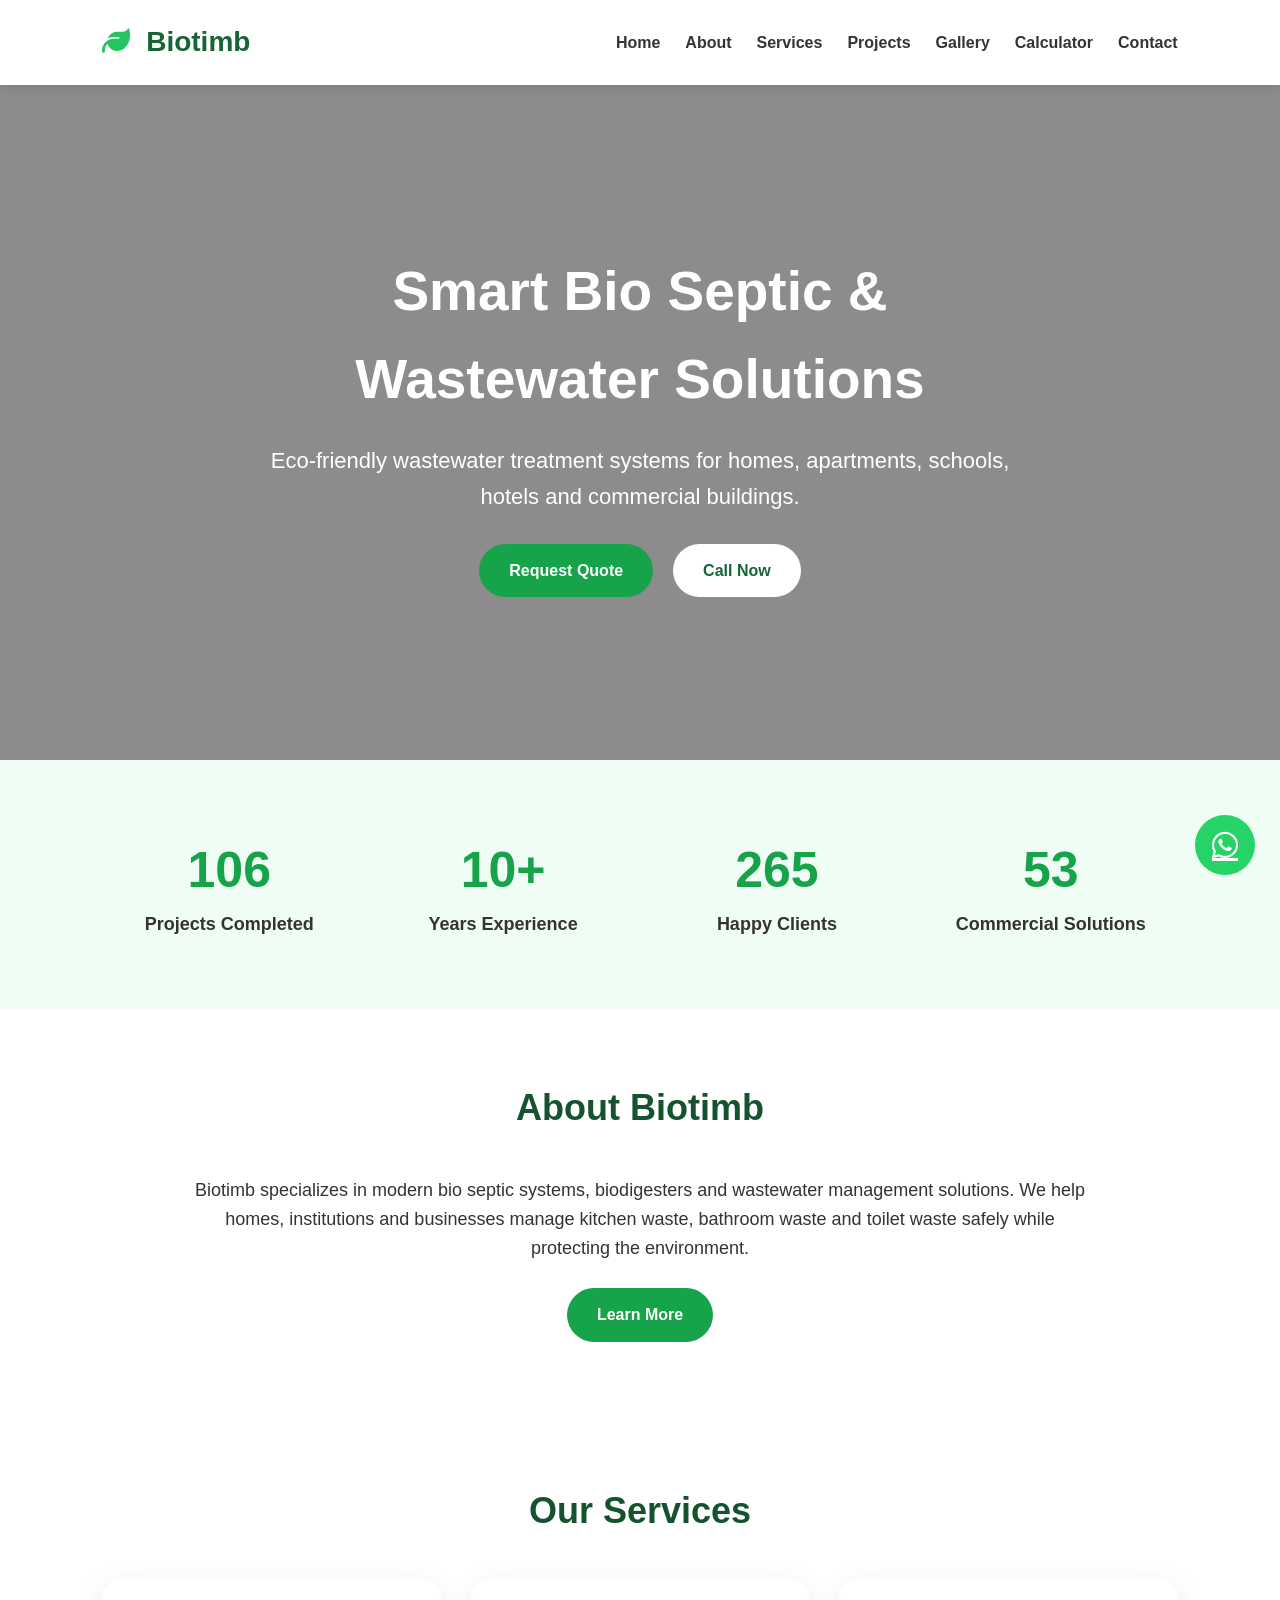
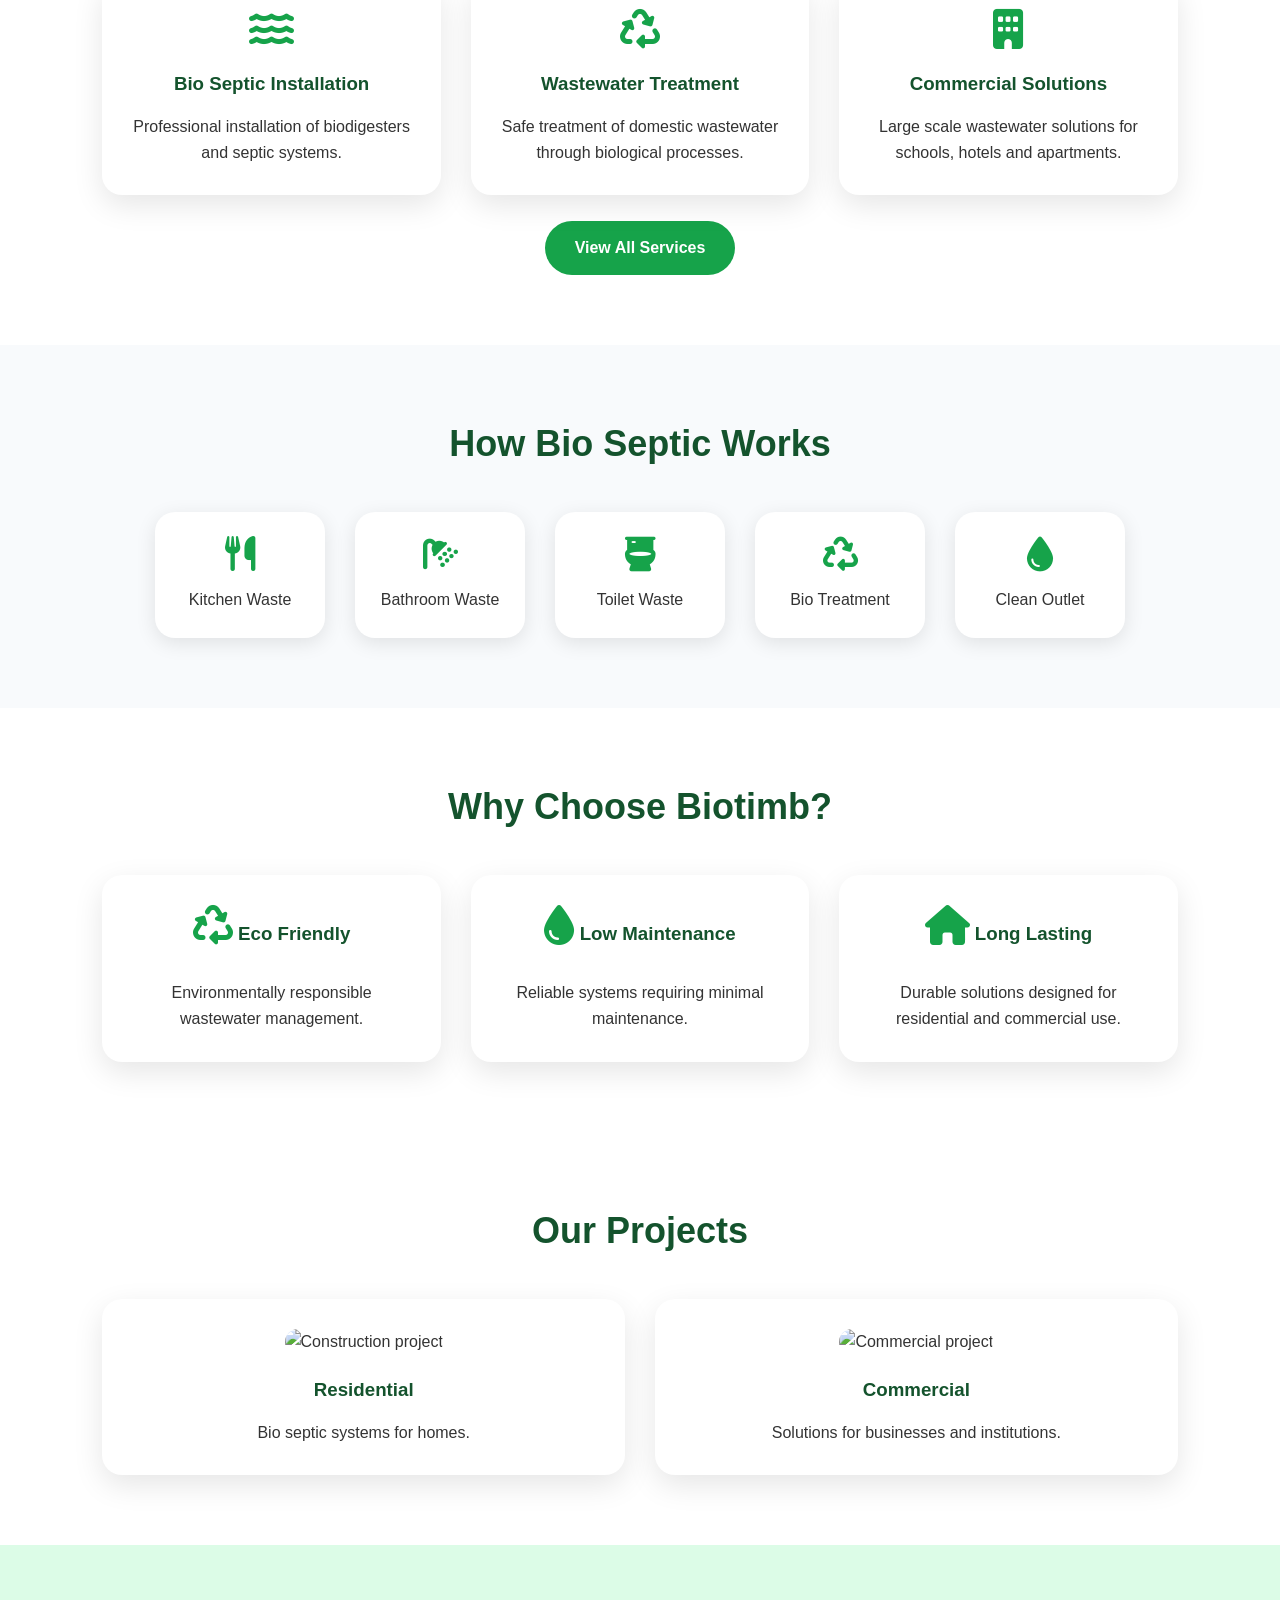
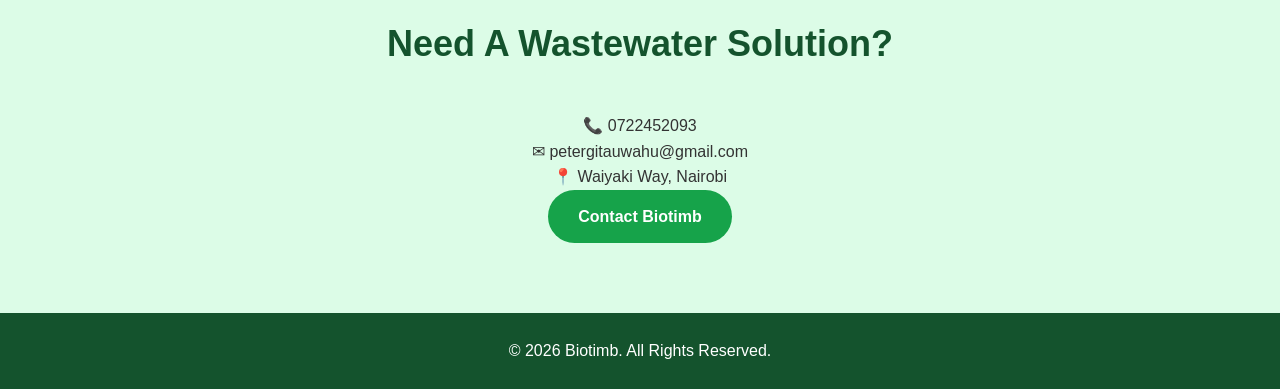
==== index.html @ 9caa63af "Initial commit" ====
<!DOCTYPE html>
<html lang="en">

<head>

<meta charset="UTF-8">

<meta name="viewport" content="width=device-width, initial-scale=1.0">


<title>
Biotimb | Bio Septic & Wastewater Solutions Kenya
</title>


<meta name="description" content="
Biotimb provides professional bio septic,
biodigester installation, wastewater treatment,
drainage and sanitation solutions in Kenya.
">


<meta name="keywords" content="
bio septic Kenya,
biodigester Nairobi,
wastewater treatment,
septic solutions,
Biotimb
">


<link rel="stylesheet" href="css/style.css">


<link rel="stylesheet"
href="https://cdnjs.cloudflare.com/ajax/libs/font-awesome/6.5.2/css/all.min.css">


</head>



<body>



<!-- HEADER -->

<header>


<div class="logo">

<i class="fa-solid fa-leaf"></i>

Biotimb

</div>




<nav id="nav">


<a href="index.html">
Home
</a>


<a href="about.html">
About
</a>


<a href="services.html">
Services
</a>


<a href="projects.html">
Projects
</a>


<a href="gallery.html">
Gallery
</a>


<a href="calculator.html">
Calculator
</a>


<a href="contact.html">
Contact
</a>


</nav>




<div class="menu" id="menu">

<i class="fa-solid fa-bars"></i>

</div>


</header>









<!-- HERO SECTION -->


<section class="hero">


<div class="hero-content">


<h1>

Smart Bio Septic &
Wastewater Solutions

</h1>




<p>

Eco-friendly wastewater treatment systems
for homes, apartments, schools, hotels
and commercial buildings.

</p>




<div class="hero-buttons">


<a href="contact.html"
class="btn">

Request Quote

</a>



<a href="tel:07912332454"
class="btn secondary">

Call Now

</a>



</div>



</div>


</section>









<!-- STATISTICS -->


<section class="stats">


<div>

<h2 class="counter"
data-target="200">

0

</h2>

<p>
Projects Completed
</p>

</div>





<div>

<h2 class="counter"
data-target="10">

0

</h2>


<p>
Years Experience
</p>


</div>






<div>

<h2 class="counter"
data-target="500">

0

</h2>


<p>
Happy Clients
</p>


</div>






<div>

<h2 class="counter"
data-target="100">

0

</h2>


<p>
Commercial Solutions
</p>


</div>


</section>









<!-- ABOUT PREVIEW -->


<section>


<h2>
About Biotimb
</h2>



<p class="center">


Biotimb specializes in modern bio septic
systems, biodigesters and wastewater
management solutions.

We help homes, institutions and businesses
manage kitchen waste, bathroom waste and
toilet waste safely while protecting the environment.


</p>


<br>


<div style="text-align:center">

<a href="about.html"
class="btn">

Learn More

</a>

</div>


</section>









<!-- SERVICES PREVIEW -->


<section>


<h2>
Our Services
</h2>




<div class="cards">



<div class="card">


<i class="fa-solid fa-water"></i>


<h3>
Bio Septic Installation
</h3>


<p>

Professional installation of biodigesters
and septic systems.

</p>


</div>







<div class="card">


<i class="fa-solid fa-recycle"></i>


<h3>
Wastewater Treatment
</h3>


<p>

Safe treatment of domestic wastewater
through biological processes.

</p>


</div>








<div class="card">


<i class="fa-solid fa-building"></i>


<h3>
Commercial Solutions
</h3>


<p>

Large scale wastewater solutions for
schools, hotels and apartments.

</p>


</div>



</div>



<br>


<div style="text-align:center">

<a href="services.html"
class="btn">

View All Services

</a>


</div>


</section>









<!-- HOW IT WORKS -->


<section class="process">


<h2>
How Bio Septic Works
</h2>



<div class="process-flow">



<div>

<i class="fa-solid fa-utensils"></i>

<p>
Kitchen Waste
</p>

</div>





<div>

<i class="fa-solid fa-shower"></i>

<p>
Bathroom Waste
</p>

</div>






<div>

<i class="fa-solid fa-toilet"></i>

<p>
Toilet Waste
</p>

</div>






<div>

<i class="fa-solid fa-recycle"></i>

<p>
Bio Treatment
</p>

</div>






<div>

<i class="fa-solid fa-droplet"></i>

<p>
Clean Outlet
</p>

</div>




</div>


</section>









<!-- WHY CHOOSE US -->


<section>


<h2>
Why Choose Biotimb?
</h2>



<div class="cards">



<div class="card">


<h3>
<i class="fa-solid fa-recycle"></i> Eco Friendly
</h3>


<p>

Environmentally responsible wastewater
management.

</p>


</div>







<div class="card">


<h3>
<i class="fa-solid fa-droplet"></i> Low Maintenance
</h3>


<p>

Reliable systems requiring minimal
maintenance.

</p>


</div>







<div class="card">


<h3>
<i class="fa-solid fa-house"></i> Long Lasting
</h3>


<p>

Durable solutions designed for residential
and commercial use.

</p>


</div>




</div>



</section>









<!-- PROJECT PREVIEW -->


<section>


<h2>
Our Projects
</h2>




<div class="cards">



<div class="card">


<img src="https://images.unsplash.com/photo-1504307651254-35680f356dfd"
alt="Construction project">


<h3>
Residential
</h3>


<p>
Bio septic systems for homes.
</p>


</div>







<div class="card">


<img src="https://images.unsplash.com/photo-1541888946425-d81bb19240f5"
alt="Commercial project">


<h3>
Commercial
</h3>


<p>
Solutions for businesses and institutions.
</p>


</div>





</div>



</section>









<!-- CONTACT -->


<section class="contact-preview">


<h2>
Need A Wastewater Solution?
</h2>



<p>
📞 0722452093
</p>


<p>
✉ petergitauwahu@gmail.com
</p>


<p>
📍 Waiyaki Way, Nairobi
</p>




<a href="contact.html"
class="btn">

Contact Biotimb

</a>


</section>








<!-- WHATSAPP BUTTON -->


<a class="whatsapp"

href="https://wa.me/2547912332454"

target="_blank">


<i class="fa-brands fa-whatsapp"></i>


</a>







<!-- FOOTER -->


<footer>


<p>

© 2026 Biotimb.
All Rights Reserved.

</p>


</footer>







<script src="js/script.js"></script>


</body>


</html>
---- css/style.css ----
/* =====================================
   BIOTIMB WEBSITE MAIN STYLES
===================================== */


/* RESET */

*{

margin:0;

padding:0;

box-sizing:border-box;

}



html{

scroll-behavior:smooth;

}



body{

font-family:
Arial,
Helvetica,
sans-serif;

line-height:1.6;

color:#333;

background:#ffffff;

}





/* =====================================
   HEADER
===================================== */


header{

display:flex;

justify-content:space-between;

align-items:center;

padding:20px 8%;

background:white;

position:sticky;

top:0;

z-index:1000;

box-shadow:
0 3px 10px rgba(0,0,0,.1);

}




.logo{

font-size:28px;

font-weight:bold;

color:#166534;

}




.logo i{

margin-right:8px;

color:#22c55e;

}





nav{

display:flex;

gap:25px;

}



nav a{

text-decoration:none;

color:#333;

font-weight:600;

transition:.3s;

}



nav a:hover{

color:#16a34a;

}




.menu{

display:none;

font-size:28px;

cursor:pointer;

}





/* =====================================
   HERO SECTION
===================================== */


.hero{

height:75vh;

background:

linear-gradient(
rgba(0,0,0,.45),
rgba(0,0,0,.45)
),

url("https://images.unsplash.com/photo-1504307651254-35680f356dfd")

center/cover;


display:flex;

align-items:center;

justify-content:center;

text-align:center;

color:white;

}




.hero-content{

max-width:800px;

padding:20px;

}




.hero h1{

font-size:55px;

margin-bottom:20px;

}



.hero p{

font-size:22px;

}





.hero-buttons{

margin-top:30px;

display:flex;

justify-content:center;

gap:20px;

}







/* =====================================
   BUTTONS
===================================== */


.btn{

display:inline-block;

background:#16a34a;

color:white;

padding:14px 30px;

border-radius:30px;

text-decoration:none;

font-weight:bold;

transition:.3s;

}



.btn:hover{

background:#14532d;

transform:translateY(-3px);

}



.secondary{

background:white;

color:#166534;

}





button{

background:#16a34a;

color:white;

border:none;

padding:15px;

border-radius:30px;

cursor:pointer;

font-size:16px;

font-weight:bold;

}



button:hover{

background:#14532d;

}







/* =====================================
   SECTIONS
===================================== */


section{

padding:70px 8%;

}




h2{

text-align:center;

font-size:36px;

margin-bottom:40px;

color:#14532d;

}




.center{

text-align:center;

max-width:900px;

margin:auto;

font-size:18px;

}







/* =====================================
   CARDS
===================================== */


.cards{

display:grid;

grid-template-columns:

repeat(auto-fit,minmax(260px,1fr));

gap:30px;

}



.card{

background:white;

padding:30px;

border-radius:20px;

box-shadow:

0 10px 30px rgba(0,0,0,.1);

text-align:center;

transition:.3s;

}



.card:hover{

transform:translateY(-8px);

}



.card i{

font-size:40px;

color:#16a34a;

margin-bottom:20px;

}



.card h3{

color:#14532d;

margin-bottom:15px;

}





.card img{

width:100%;

height:230px;

object-fit:cover;

border-radius:15px;

margin-bottom:20px;

}







/* =====================================
   STATS
===================================== */


.stats{

display:grid;

grid-template-columns:

repeat(auto-fit,minmax(200px,1fr));

background:#f0fdf4;

text-align:center;

gap:20px;

}



.stats h2{

font-size:50px;

color:#16a34a;

margin:0;

}



.stats p{

font-size:18px;

font-weight:bold;

}







/* =====================================
   PROCESS FLOW
===================================== */


.process{

background:#f8fafc;

}



.process-flow{

display:flex;

justify-content:center;

flex-wrap:wrap;

gap:30px;

}



.process-flow div{

background:white;

padding:25px;

border-radius:20px;

width:170px;

text-align:center;

box-shadow:

0 5px 20px rgba(0,0,0,.1);

}



.process-flow i{

font-size:35px;

color:#16a34a;

margin-bottom:15px;

}







/* =====================================
   CONTACT PREVIEW
===================================== */


.contact-preview{

background:#dcfce7;

text-align:center;

}





/* =====================================
   GALLERY
===================================== */


.gallery-grid{

display:grid;

grid-template-columns:

repeat(auto-fit,minmax(280px,1fr));

gap:25px;

}



.gallery-item{

height:280px;

overflow:hidden;

border-radius:20px;

position:relative;

}



.gallery-item img{

width:100%;

height:100%;

object-fit:cover;

transition:.5s;

}



.gallery-item:hover img{

transform:scale(1.1);

}



.overlay{

position:absolute;

bottom:0;

left:0;

right:0;

padding:20px;

background:

linear-gradient(
transparent,
rgba(0,0,0,.8)
);

color:white;

font-weight:bold;

}







/* =====================================
   FORMS
===================================== */


form{

max-width:600px;

margin:auto;

display:flex;

flex-direction:column;

gap:15px;

}



input,
textarea,
select{

padding:15px;

border-radius:10px;

border:1px solid #ccc;

font-size:16px;

}



textarea{

height:150px;

}







/* =====================================
   WHATSAPP BUTTON
===================================== */


.whatsapp{

position:fixed;

bottom:25px;

right:25px;

width:60px;

height:60px;

background:#25D366;

color:white;

border-radius:50%;

display:flex;

align-items:center;

justify-content:center;

font-size:30px;

z-index:2000;

}







/* =====================================
   FOOTER
===================================== */


footer{

background:#14532d;

color:white;

text-align:center;

padding:25px;

}







/* =====================================
   MOBILE RESPONSIVE
===================================== */


@media(max-width:768px){



header{

padding:20px;

}



nav{

position:absolute;

top:80px;

left:0;

width:100%;

background:white;

display:none;

flex-direction:column;

padding:20px;

text-align:center;

}



nav.active{

display:flex;

}



.menu{

display:block;

}



.hero{

height:65vh;

}



.hero h1{

font-size:35px;

}



.hero p{

font-size:18px;

}



.hero-buttons{

flex-direction:column;

}



section{

padding:50px 5%;

}



h2{

font-size:30px;

}



.process-flow{

flex-direction:column;

align-items:center;

}



}
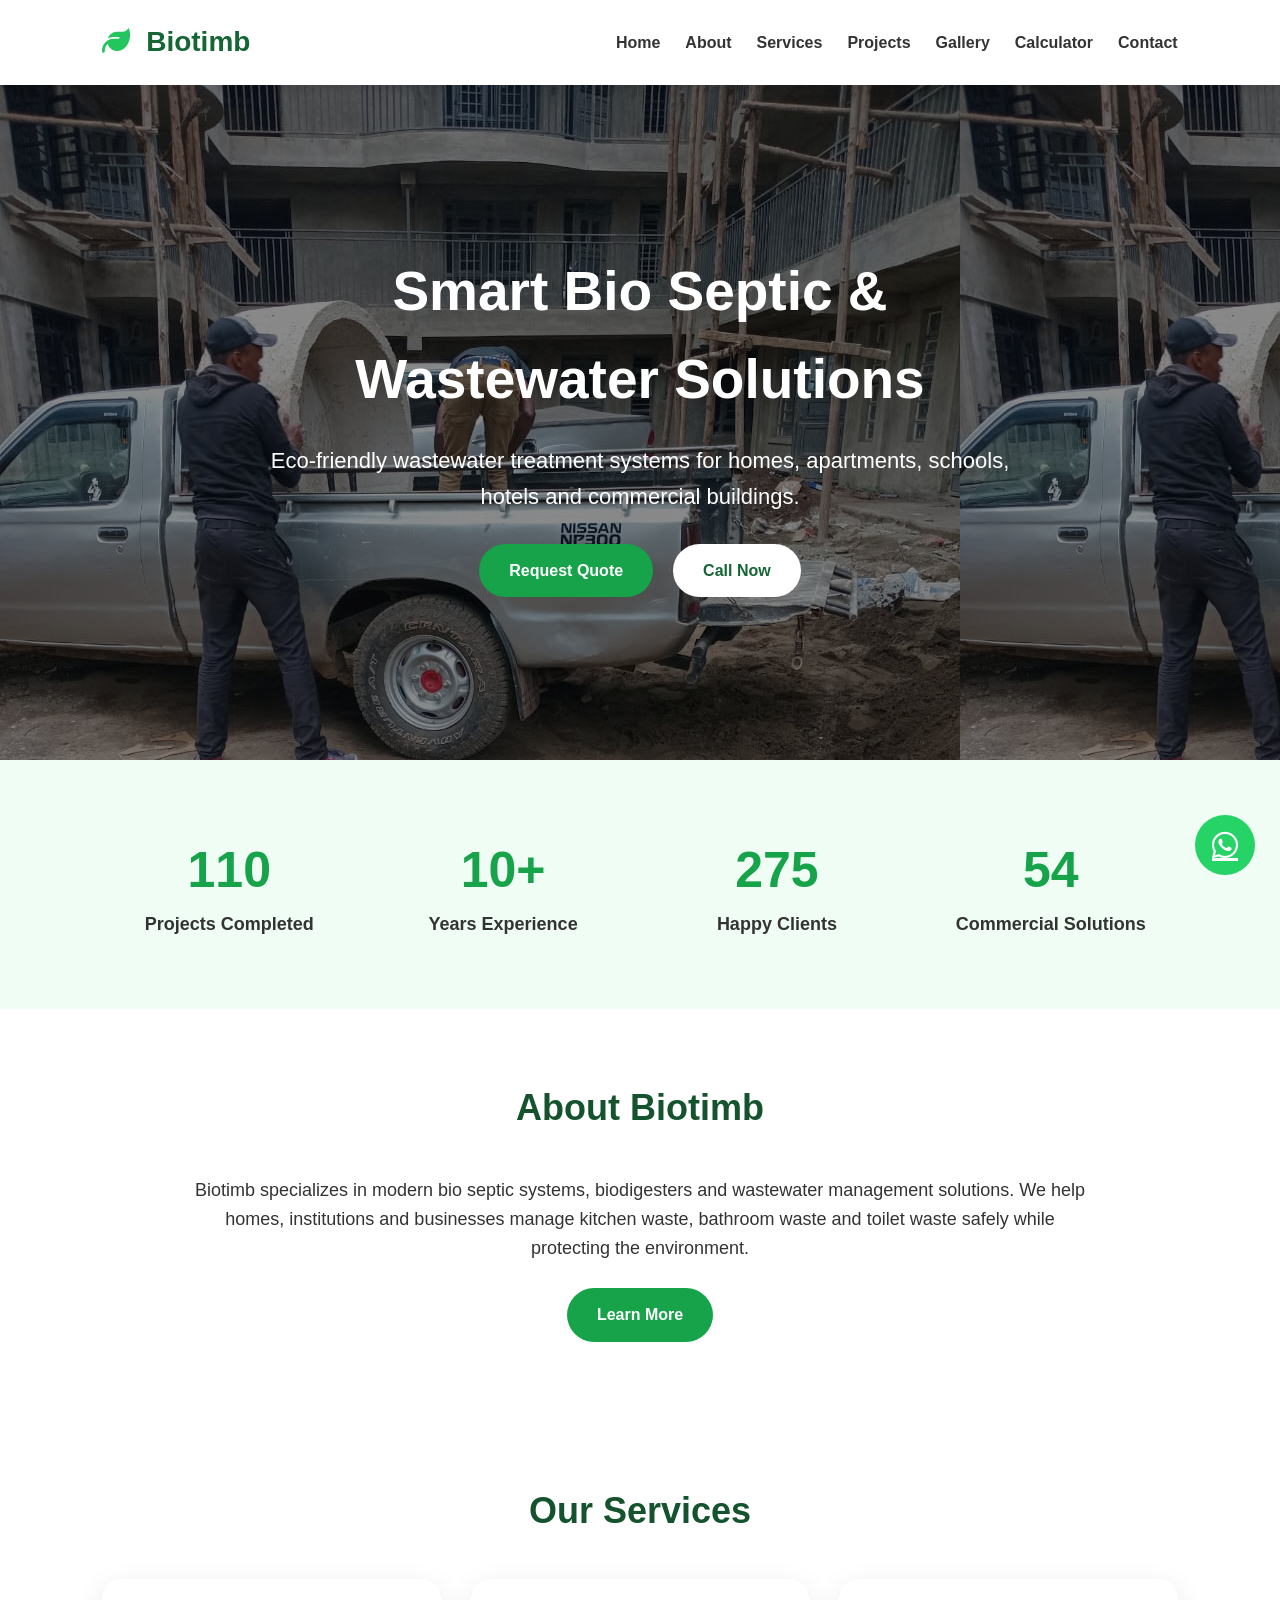
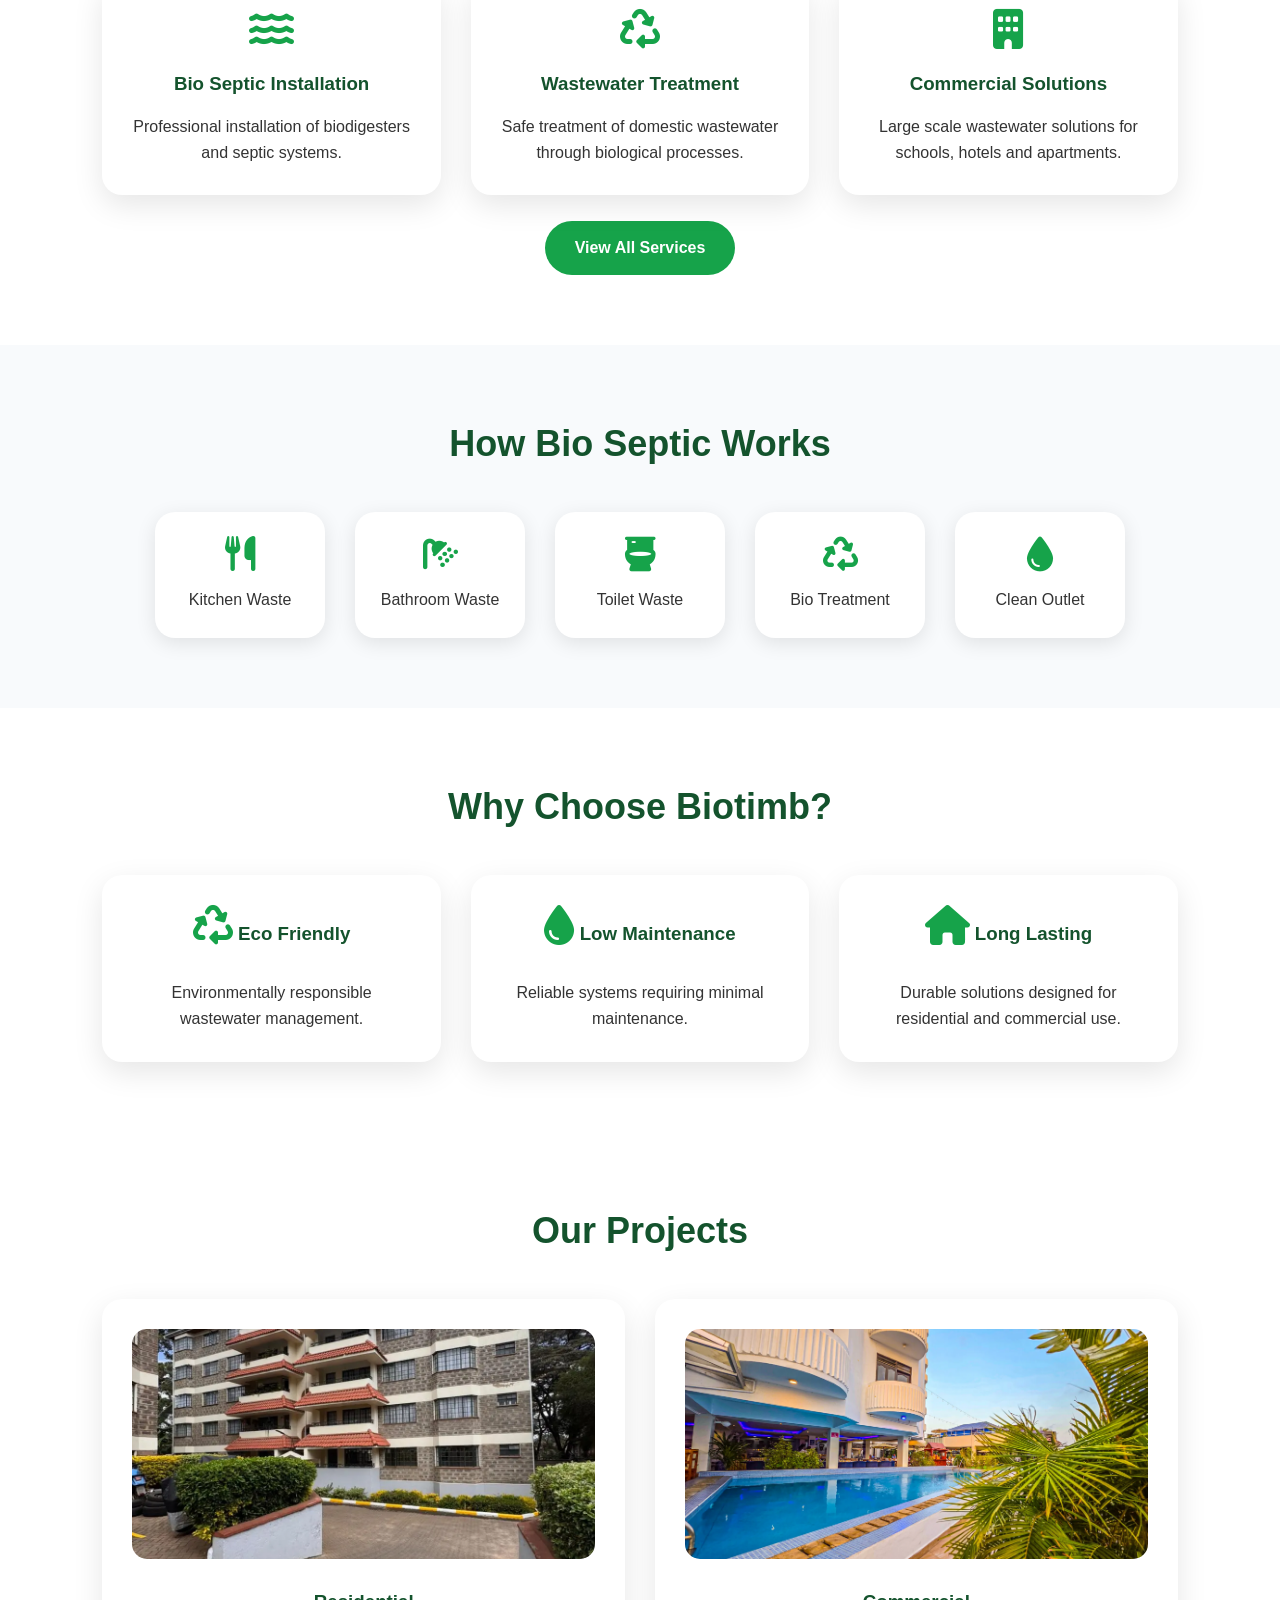
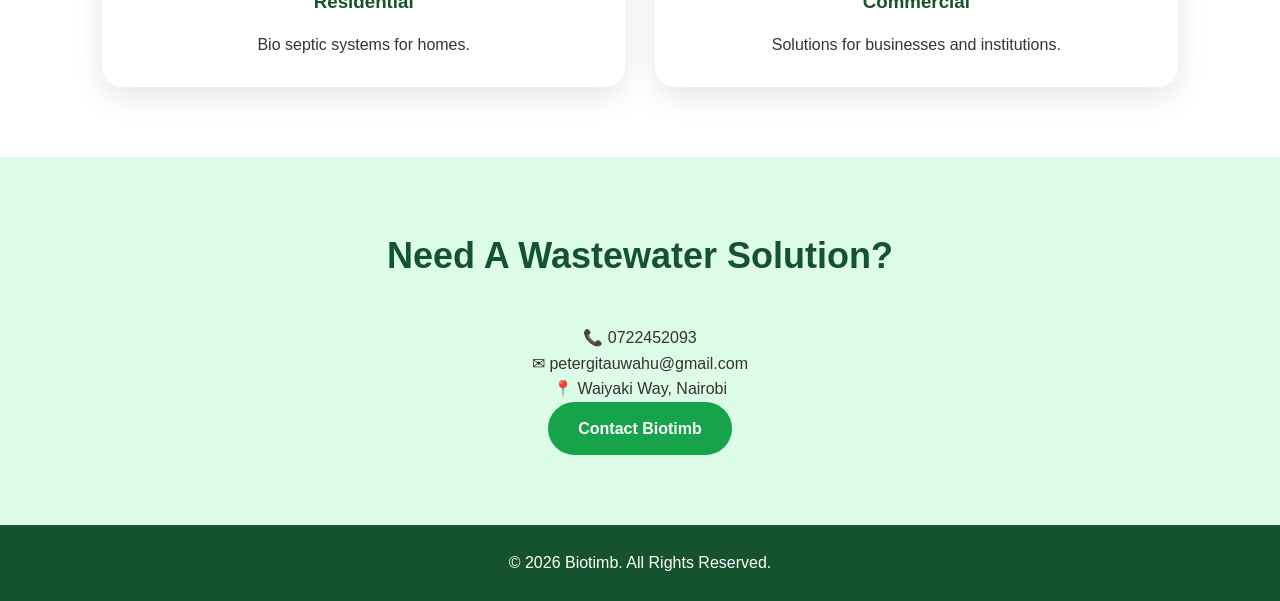
==== commit 5e2f6bc5: "Modified the images" ====
--- a/index.html
+++ b/index.html
@@ -162,7 +162,7 @@
 
 
 
-<a href="tel:07912332454"
+<a href="tel:0722452093"
 class="btn secondary">
 
 Call Now
@@ -682,8 +682,7 @@
 <div class="card">
 
 
-<img src="https://images.unsplash.com/photo-1504307651254-35680f356dfd"
-alt="Construction project">
+<img src="images/LaikipiaGardens_20251127T082710576Z_upj9lb.webp">
 
 
 <h3>
@@ -707,7 +706,7 @@
 <div class="card">
 
 
-<img src="https://images.unsplash.com/photo-1541888946425-d81bb19240f5"
+<img src="images/one.webp"
 alt="Commercial project">
 
 
@@ -792,7 +791,7 @@
 
 <a class="whatsapp"
 
-href="https://wa.me/2547912332454"
+href="https://wa.me/254722452093"
 
 target="_blank">
 
--- a/css/style.css
+++ b/css/style.css
@@ -163,9 +163,9 @@
 rgba(0,0,0,.45)
 ),
 
-url("https://images.unsplash.com/photo-1504307651254-35680f356dfd")
-
-center/cover;
+url("../images/WhatsApp\ Image\ 2026-07-27\ at\ 1.04.45\ PM\(1\).jpeg");
+
+
 
 
 display:flex;
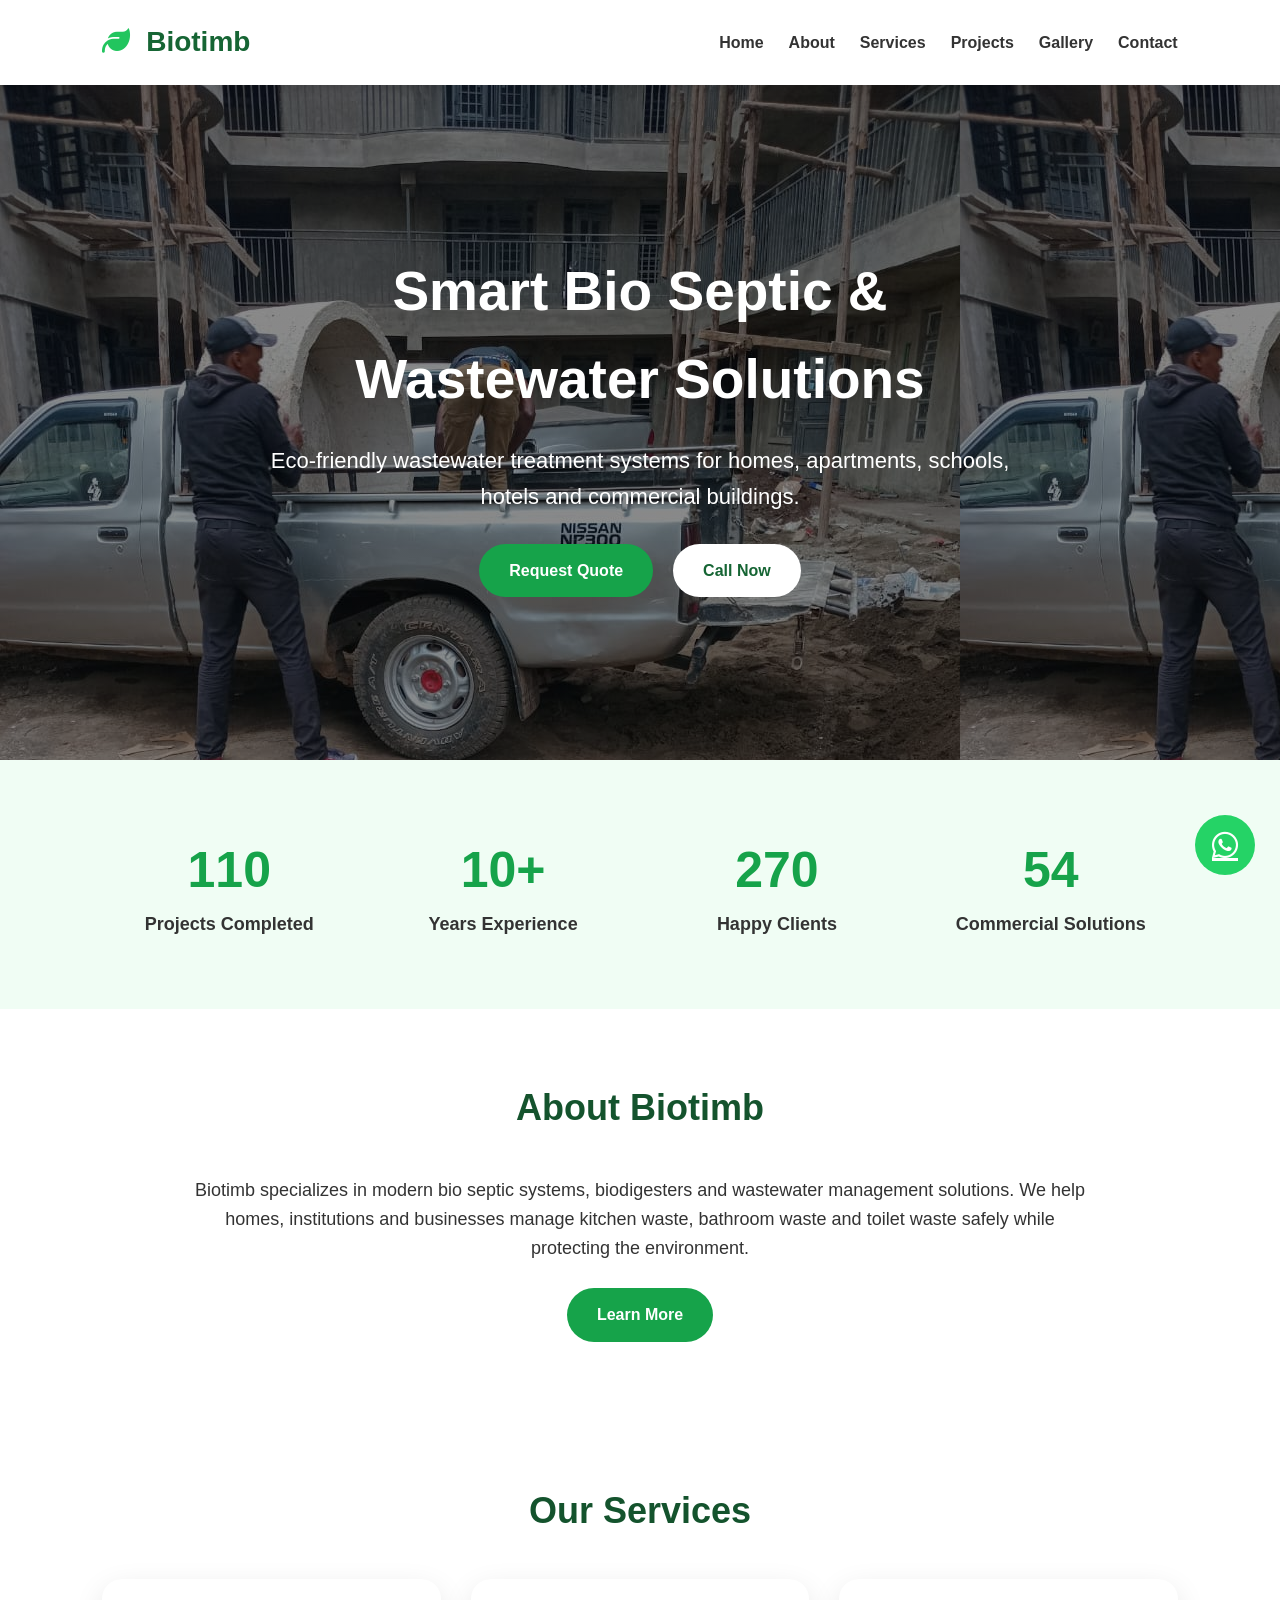
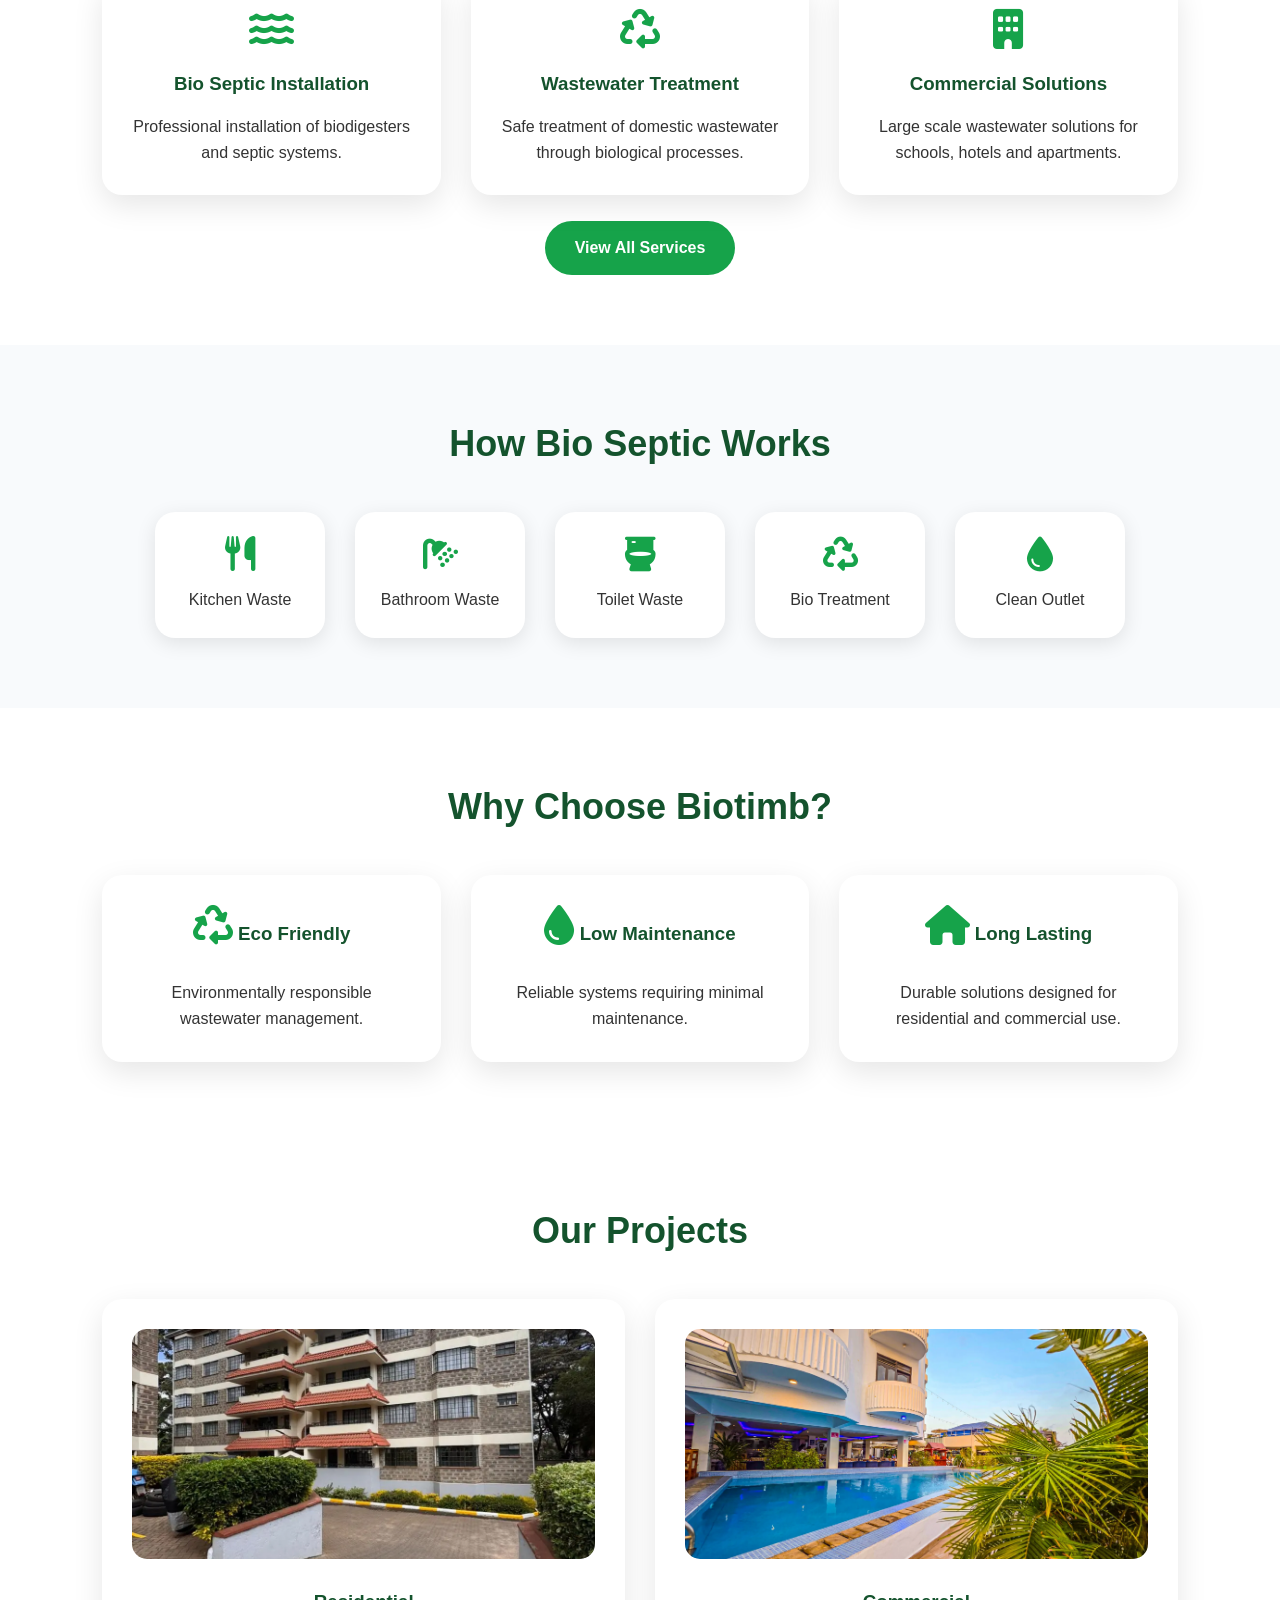
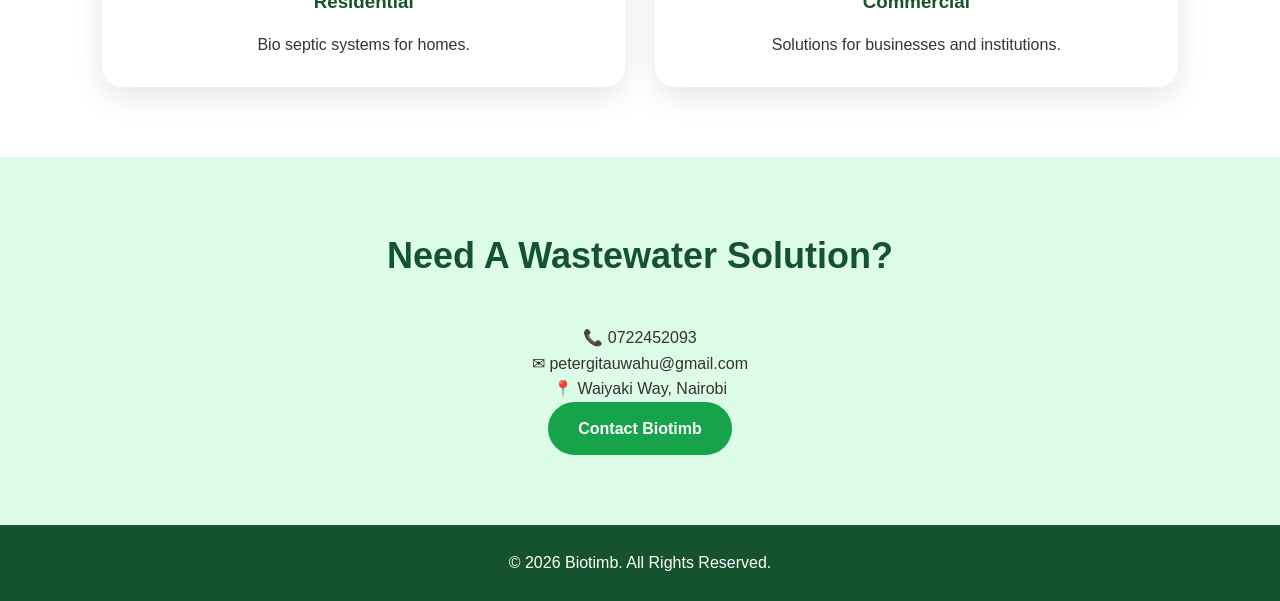
==== commit f3ea3ff4: "Deleted the calculator part" ====
--- a/index.html
+++ b/index.html
@@ -87,12 +87,6 @@
 Gallery
 </a>
 
-
-<a href="calculator.html">
-Calculator
-</a>
-
-
 <a href="contact.html">
 Contact
 </a>
--- a/css/style.css
+++ b/css/style.css
@@ -189,6 +189,8 @@
 
 padding:20px;
 
+
+
 }
 
 
@@ -894,6 +896,12 @@
 
 }
 
-
+.hero-ca{
+
+  max-width: 800px;
+  padding: 20px;
+  margin: 0 auto;
+  text-align: center;
+}
 
 }
